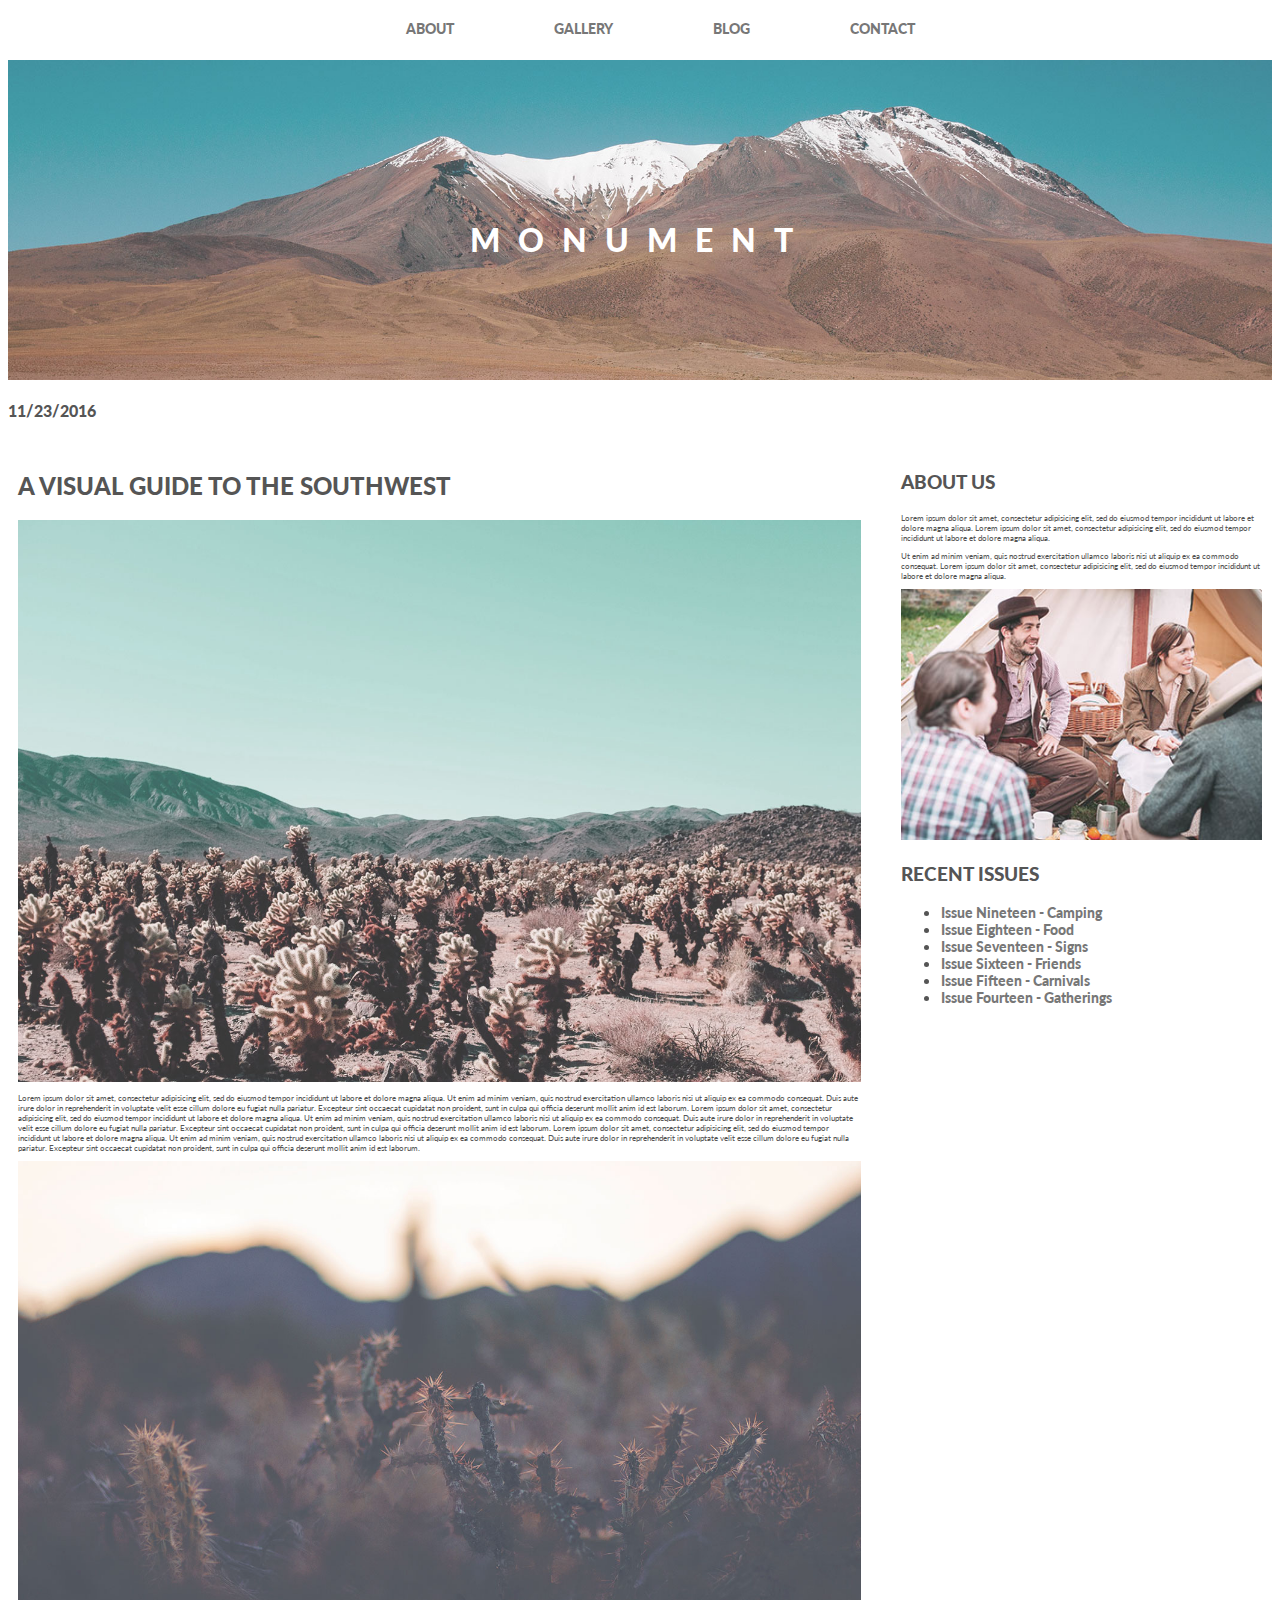
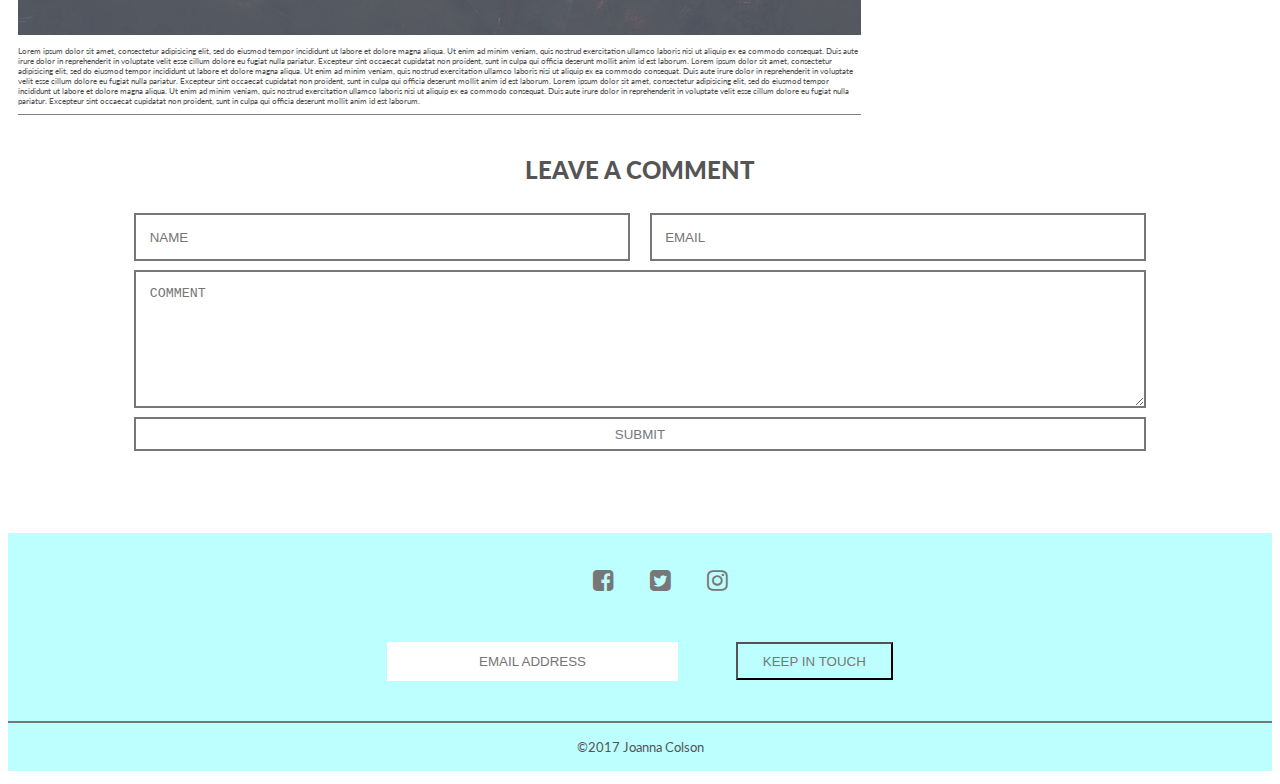
==== pt-3/solution/blog.html @ cf4cccff "completed forms, media query wip" ====
<!doctype html>
<html lang="zxx">

<head>
    <meta charset="utf-8">
    <meta name="description" content="The Monument Lifestyle Magazine Blog">
    <meta name="viewport" content="width=device-width, initial-scale=1">
    <title>MonLifeMag Blog</title>
    <link href="https://fonts.googleapis.com/css?family=Lato" rel="stylesheet">
    <link rel="stylesheet" href="css/style.css">
    <link rel="stylesheet" href="font-awesome-4.7.0/css/font-awesome.min.css">
</head>

<body>
    <nav class="">
        <ul>
            <li>
                <a href="#about">About</a></li>
            <li>
                <a href="#gallery">Gallery</a></li>
            <li>
                <a href="#blog">Blog</a></li>
            <li>
                <a href="#contact">Contact</a></li>
        </ul>
    </nav>
    <header>
        <h1>Monument</h1>
    </header>
    <h4 id="blog">11/23/2016</h4>
    <div class="flexbox-container">
        <main class="column1">
            <article>
                <h2>A Visual Guide to the Southwest</h2>
                <img src="images/blog_1.jpg" alt="General view of the Southwest desert">
                <p>Lorem ipsum dolor sit amet, consectetur adipisicing elit, sed do eiusmod tempor incididunt ut labore et dolore magna aliqua. Ut enim ad minim veniam, quis nostrud exercitation ullamco laboris nisi ut aliquip ex ea commodo consequat. Duis aute irure dolor in reprehenderit in voluptate velit esse cillum dolore eu fugiat nulla pariatur. Excepteur sint occaecat cupidatat non proident, sunt in culpa qui officia deserunt mollit anim id est laborum. Lorem ipsum dolor sit amet, consectetur adipisicing elit, sed do eiusmod tempor incididunt ut labore et dolore magna aliqua. Ut enim ad minim veniam, quis nostrud exercitation ullamco laboris nisi ut aliquip ex ea commodo consequat. Duis aute irure dolor in reprehenderit in voluptate velit esse cillum dolore eu fugiat nulla pariatur. Excepteur sint occaecat cupidatat non proident, sunt in culpa qui officia deserunt mollit anim id est laborum. Lorem ipsum dolor sit amet, consectetur adipisicing elit, sed do eiusmod tempor incididunt ut labore et dolore magna aliqua. Ut enim ad minim veniam, quis nostrud exercitation ullamco laboris nisi ut aliquip ex ea commodo consequat. Duis aute irure dolor in reprehenderit in voluptate velit esse cillum dolore eu fugiat nulla pariatur. Excepteur sint occaecat cupidatat non proident, sunt in culpa qui officia deserunt mollit anim id est laborum.</p>
                <img src="images/blog_2.jpg" alt="View of cactus at sunset">
                <p>Lorem ipsum dolor sit amet, consectetur adipisicing elit, sed do eiusmod tempor incididunt ut labore et dolore magna aliqua. Ut enim ad minim veniam, quis nostrud exercitation ullamco laboris nisi ut aliquip ex ea commodo consequat. Duis aute irure dolor in reprehenderit in voluptate velit esse cillum dolore eu fugiat nulla pariatur. Excepteur sint occaecat cupidatat non proident, sunt in culpa qui officia deserunt mollit anim id est laborum. Lorem ipsum dolor sit amet, consectetur adipisicing elit, sed do eiusmod tempor incididunt ut labore et dolore magna aliqua. Ut enim ad minim veniam, quis nostrud exercitation ullamco laboris nisi ut aliquip ex ea commodo consequat. Duis aute irure dolor in reprehenderit in voluptate velit esse cillum dolore eu fugiat nulla pariatur. Excepteur sint occaecat cupidatat non proident, sunt in culpa qui officia deserunt mollit anim id est laborum. Lorem ipsum dolor sit amet, consectetur adipisicing elit, sed do eiusmod tempor incididunt ut labore et dolore magna aliqua. Ut enim ad minim veniam, quis nostrud exercitation ullamco laboris nisi ut aliquip ex ea commodo consequat. Duis aute irure dolor in reprehenderit in voluptate velit esse cillum dolore eu fugiat nulla pariatur. Excepteur sint occaecat cupidatat non proident, sunt in culpa qui officia deserunt mollit anim id est laborum.</p>
            </article>
        </main>
        <aside class="column2">
            <section>
                <h3 id="about">About Us</h3>
                <p>Lorem ipsum dolor sit amet, consectetur adipisicing elit, sed do eiusmod tempor incididunt ut labore et dolore magna aliqua. Lorem ipsum dolor sit amet, consectetur adipisicing elit, sed do eiusmod tempor incididunt ut labore et dolore magna aliqua.</p>
                <p>Ut enim ad minim veniam, quis nostrud exercitation ullamco laboris nisi ut aliquip ex ea commodo consequat. Lorem ipsum dolor sit amet, consectetur adipisicing elit, sed do eiusmod tempor incididunt ut labore et dolore magna aliqua.</p>
                <img src="images/about.jpg" alt="Monument members relaxing in camp">
            </section>
            <section>
                <h3 id="gallery">Recent Issues</h3>
                <ul>
                    <li><a href="#">Issue Nineteen - Camping</a></li>
                    <li><a href="#">Issue Eighteen - Food</a></li>
                    <li><a href="#">Issue Seventeen - Signs</a></li>
                    <li><a href="#">Issue Sixteen - Friends</a></li>
                    <li><a href="#">Issue Fifteen - Carnivals</a></li>
                    <li><a href="#">Issue Fourteen - Gatherings</a></li>
                </ul>
            </section>
        </aside>
    </div>
    <form class="commentform">
        <h2>LEAVE A COMMENT</h2>
        <div>
            <input class="name" type="text" name="name" placeholder="NAME">
            <input class="email" type="email" name="email" placeholder="EMAIL">
        </div>
        <div>
            <textarea class="comment" name="comment" placeholder="COMMENT"></textarea>
        </div>
        <div>
            <input class="submit" type="submit" name="submit" value="SUBMIT">
        </div>
    </form>
    <footer>
        <nav id="contact" class="">
            <ul>
                <li><a href="https://www.facebook.com"><i class="fa fa-facebook-square"></i></a></li>
                <li><a href="https://twitter.com/"><i class="fa fa-twitter-square"></i></a></li>
                <li><a href="https://www.instagram.com"><i class="fa fa-instagram"></i></a></li>
            </ul>
        </nav>
        <div>
            <form>
                <input id="email" type="text" name="email" placeholder="EMAIL ADDRESS">
                <input id="button" type="button" name="emailButton" value="KEEP IN TOUCH">
            </form>
        </div>
        <p id="copyright">&copy;2017 Joanna Colson</p>
    </footer>
    <!-- <script src="js/main.js"></script> -->
</body>

</html>
---- pt-3/solution/css/style.css ----
body {
    font-family: 'Lato', sans-serif;
    color: #555;
}

header {
    background-image: url("../images/blog_header_bg.jpg");
    background-repeat: no-repeat;
    background-position: center center;
    background-size: cover;
    background-color: tan;
    height: 20em;
    color: white;
}

nav ul {
    list-style: none;
    text-align: center;
}

nav ul li {
    display: inline-block;
    margin: .1em 3em;
}

nav ul li a {
    text-transform: uppercase;
    text-decoration: none;
    color: #777;
    font-size: .9em;
    font-weight: 900;
}

h1 {
    text-align: center;
    text-transform: uppercase;
    font-weight: 900;
    letter-spacing: .5625em;
    padding-top: 5em;
}

h4 {
    font-size: 1em;
    font-weight: 900;
}

h2 {
    text-transform: uppercase;
    font-size: 1.5em;
    font-weight: 900;
}

article {
    border-bottom: 1px solid gray;
    margin-bottom: .625em;
}

article img {
    max-width: 100%;
}

p {
    font-size: .5em;
}

section h3 {
    text-transform: uppercase;
    font-size: 1.2em;
    font-weight: 900;
}

section img {
    max-width: 100%;
}

section ul li {
    line-height: 1em;
}

section ul li a {
    text-decoration: none;
    color: #777;
    font-size: .9em;
    font-weight: 900;
}

footer {
    background-color: #BDFFFF;
}

footer nav ul {
    list-style: none;
    text-align: center;
}

footer nav ul li {
    display: inline-block;
    margin: 2em 1em;
}

footer nav ul li a {
    text-transform: uppercase;
    text-decoration: none;
    color: #777;
    font-size: 1.5em;
    font-weight: 900;
}

footer p {
    text-align: center;
    padding: 1.25em;
    border-top: 2px solid #777;
    font-size: .8em;
}

.flexbox-container {
    display: -ms-flex;
    display: -webkit-flex;
    display: flex;
}

.column1 {
    width: 70%;
    padding: .625em;
    margin-right: 1.25em;
}

.column2 {
    width: 30%;
    padding: .625em;
}

footer div {
    margin: 0 auto 2.5em auto;
    width: 40%;
}

#email {
    float: left;
    border: 0;
    color: #777;
    padding: .9em;
    width: 20em;
    margin: 0 0 3em 0;
    text-align: center;
}

#button {
    float: right;
    background-color: transparent;
    color: #777;
    padding: .7em 1.875em;
    margin: 0 0 3em 0;
    text-align: center;
    -webkit-transition: color 2s;
    transition: color 2s;
    -webkit-transition: background-color 2s;
    transition: background-color 2s;
}

#button:hover {
    color: white;
    background-color: #777;
}

#copyright {
    clear: both;
}

.commentform {
    /*border: 2px solid magenta;*/
    width: 80%;
    margin: 0 auto;
}

.commentform h2 {
    text-align: center;
}

.name {
    float: left;
    color: #777;
    padding: .4em 1em;
    margin: .7em 0;
    width: 46%;
    height: 2.5em;
    border: 2px solid #777;
}

.email {
    float: right;
    color: #777;
    padding: .4em 1em;
    margin: .7em 0;
    width: 46%;
    height: 2.5em;
    border: 2px solid #777;
}

.comment {
    color: #777;
    padding: 1em;
    width: 97%;
    height: 8em;
    border: 2px solid #777;
}

.submit {
    color: #777;
    background-color: transparent;
    padding: .3em;
    margin: .5em 0 5em 0;
    width: 100%;
    height: 2.5em;
    border: 2px solid #777;
}

@media (max-width: 560px) {
    body {
        background-color: yellow;
    }
    .column1 {
        width: 100%
    }
    .column2 {
        display: none;
    }
}
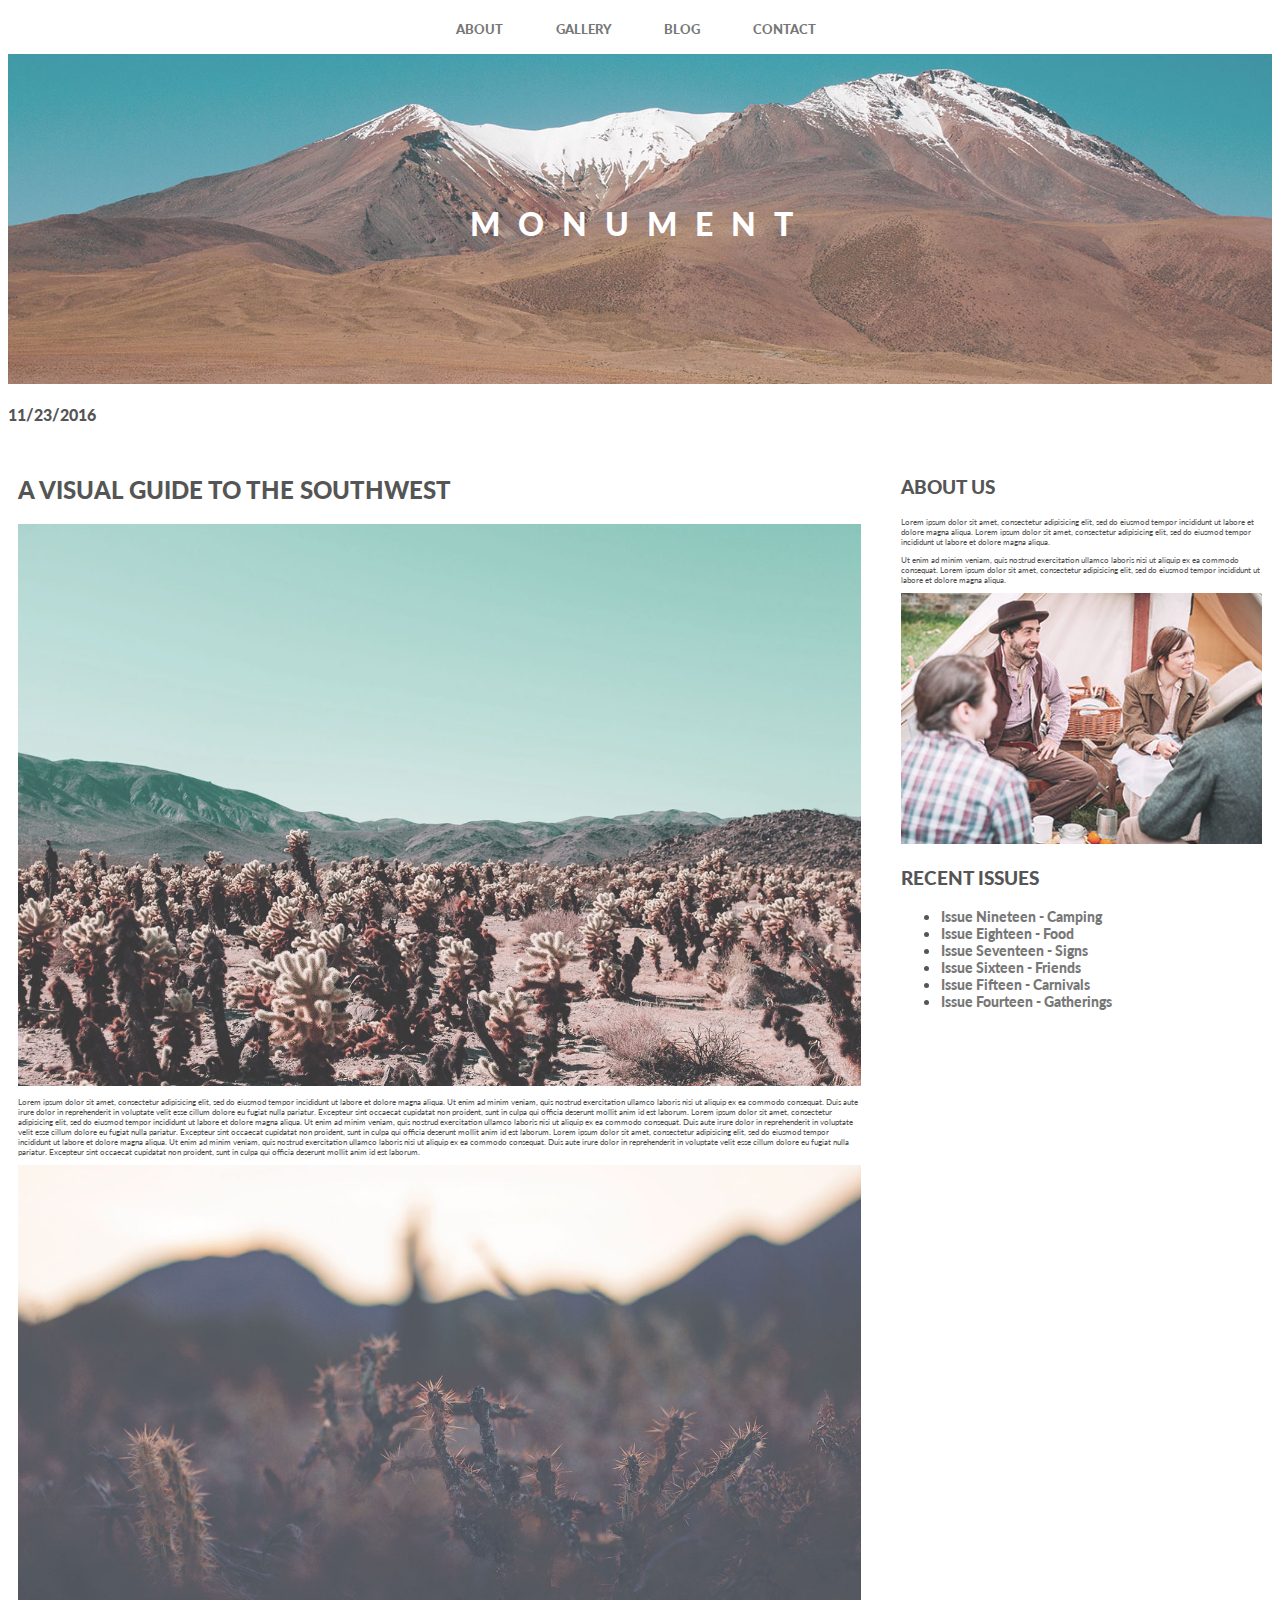
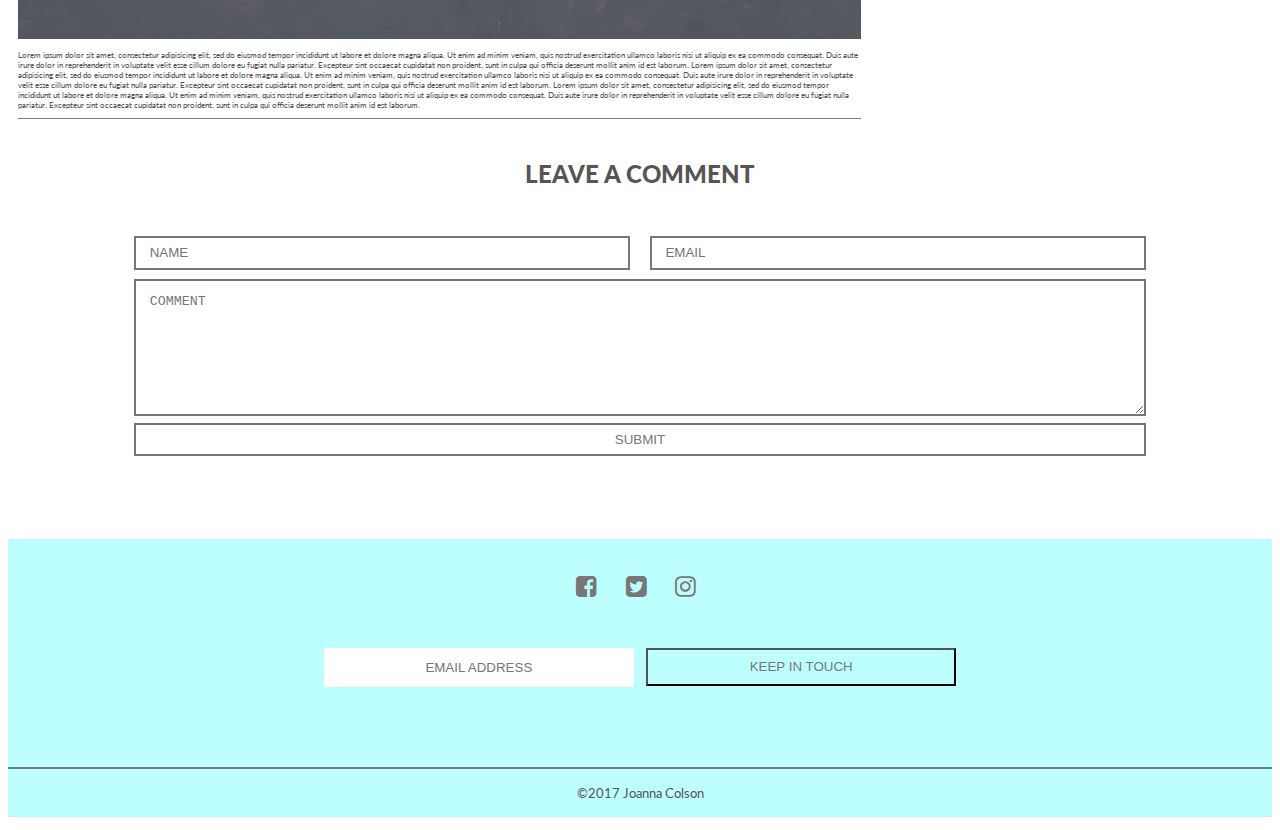
==== commit 52f89b29: "finished Part 3 work" ====
--- a/pt-3/solution/blog.html
+++ b/pt-3/solution/blog.html
@@ -12,19 +12,20 @@
 </head>
 
 <body>
-    <nav class="">
-        <ul>
-            <li>
-                <a href="#about">About</a></li>
-            <li>
-                <a href="#gallery">Gallery</a></li>
-            <li>
-                <a href="#blog">Blog</a></li>
-            <li>
-                <a href="#contact">Contact</a></li>
-        </ul>
-    </nav>
     <header>
+        <nav class="">
+            <a class="hamburger" href="#"><i class="fa fa-bars"></i></a>
+            <ul class="navbar">
+                <li>
+                    <a href="#about">About</a></li>
+                <li>
+                    <a href="#gallery">Gallery</a></li>
+                <li>
+                    <a href="#blog">Blog</a></li>
+                <li>
+                    <a href="#contact">Contact</a></li>
+            </ul>
+        </nav>
         <h1>Monument</h1>
     </header>
     <h4 id="blog">11/23/2016</h4>
@@ -58,18 +59,12 @@
             </section>
         </aside>
     </div>
-    <form class="commentform">
-        <h2>LEAVE A COMMENT</h2>
-        <div>
-            <input class="name" type="text" name="name" placeholder="NAME">
-            <input class="email" type="email" name="email" placeholder="EMAIL">
-        </div>
-        <div>
-            <textarea class="comment" name="comment" placeholder="COMMENT"></textarea>
-        </div>
-        <div>
-            <input class="submit" type="submit" name="submit" value="SUBMIT">
-        </div>
+    <form class="comment-form">
+        <h2 class="center col-2-2">LEAVE A COMMENT</h2>
+        <input class="name col-1-2" type="text" name="name" placeholder="NAME">
+        <input class="email col-1-2" type="email" name="email" placeholder="EMAIL">
+        <textarea class="comment col-2-2" name="comment" placeholder="COMMENT"></textarea>
+        <input class="submit col-2-2" type="submit" name="submit" value="SUBMIT">
     </form>
     <footer>
         <nav id="contact" class="">
@@ -80,9 +75,9 @@
             </ul>
         </nav>
         <div>
-            <form>
-                <input id="email" type="text" name="email" placeholder="EMAIL ADDRESS">
-                <input id="button" type="button" name="emailButton" value="KEEP IN TOUCH">
+            <form class="keep-in-touch-form">
+                <input class="email-address col-1-2" type="text" name="email" placeholder="EMAIL ADDRESS">
+                <input class="button col-1-2" type="button" name="emailButton" value="KEEP IN TOUCH">
             </form>
         </div>
         <p id="copyright">&copy;2017 Joanna Colson</p>
--- a/pt-3/solution/css/style.css
+++ b/pt-3/solution/css/style.css
@@ -1,4 +1,5 @@
 body {
+    background-color: white;
     font-family: 'Lato', sans-serif;
     color: #555;
 }
@@ -9,8 +10,20 @@
     background-position: center center;
     background-size: cover;
     background-color: tan;
-    height: 20em;
+    height: 23em;
     color: white;
+}
+
+.hamburger {
+    display: none;
+    color: white;
+    padding: 1em;
+    font-size: 1.5em;
+}
+
+.navbar {
+    background-color: white;
+    padding-bottom: 1em;
 }
 
 nav ul {
@@ -20,14 +33,17 @@
 
 nav ul li {
     display: inline-block;
-    margin: .1em 3em;
+    margin: .1em 2%;
+    -ms-transform: translate(-1.5em, 0);
+    -webkit-transform: translate(-1.5em, 0);
+    transform: translate(-1.5em, 0);
 }
 
 nav ul li a {
     text-transform: uppercase;
     text-decoration: none;
     color: #777;
-    font-size: .9em;
+    font-size: .8em;
     font-weight: 900;
 }
 
@@ -36,7 +52,7 @@
     text-transform: uppercase;
     font-weight: 900;
     letter-spacing: .5625em;
-    padding-top: 5em;
+    padding-top: 4em;
 }
 
 h4 {
@@ -95,7 +111,10 @@
 
 footer nav ul li {
     display: inline-block;
-    margin: 2em 1em;
+    margin: 2em 1%;
+    -ms-transform: translate(-1.5em, 0);
+    -webkit-transform: translate(-1.5em, 0);
+    transform: translate(-1.5em, 0);
 }
 
 footer nav ul li a {
@@ -132,21 +151,18 @@
 
 footer div {
     margin: 0 auto 2.5em auto;
-    width: 40%;
-}
-
-#email {
-    float: left;
+    width: 50%;
+}
+
+.email-address {
     border: 0;
     color: #777;
     padding: .9em;
-    width: 20em;
     margin: 0 0 3em 0;
     text-align: center;
 }
 
-#button {
-    float: right;
+.button {
     background-color: transparent;
     color: #777;
     padding: .7em 1.875em;
@@ -158,7 +174,7 @@
     transition: background-color 2s;
 }
 
-#button:hover {
+.button:hover {
     color: white;
     background-color: #777;
 }
@@ -167,32 +183,32 @@
     clear: both;
 }
 
-.commentform {
+.comment-form {
     /*border: 2px solid magenta;*/
     width: 80%;
     margin: 0 auto;
 }
 
-.commentform h2 {
+form h2 {
+    margin-bottom: 2em;
+}
+
+.center {
     text-align: center;
 }
 
 .name {
-    float: left;
     color: #777;
     padding: .4em 1em;
-    margin: .7em 0;
-    width: 46%;
+    margin: 0 0 .7em;
     height: 2.5em;
     border: 2px solid #777;
 }
 
 .email {
-    float: right;
     color: #777;
     padding: .4em 1em;
-    margin: .7em 0;
-    width: 46%;
+    margin: 0 0 .7em;
     height: 2.5em;
     border: 2px solid #777;
 }
@@ -200,7 +216,6 @@
 .comment {
     color: #777;
     padding: 1em;
-    width: 97%;
     height: 8em;
     border: 2px solid #777;
 }
@@ -210,19 +225,68 @@
     background-color: transparent;
     padding: .3em;
     margin: .5em 0 5em 0;
+    height: 2.5em;
+    border: 2px solid #777;
+}
+
+.comment-form,
+.keep-in-touch-form {
+    display: -ms-flex;
+    display: -webkit-flex;
+    display: flex;
+    flex-direction: row;
+    justify-content: space-between;
+    flex-wrap: wrap;
+    align-items: flex-start;
+    align-content: flex -start;
+}
+
+.col-1-2 {
+    width: 49%;
+    box-sizing: border-box;
+}
+
+.col-2-2 {
     width: 100%;
-    height: 2.5em;
-    border: 2px solid #777;
 }
 
 @media (max-width: 560px) {
     body {
-        background-color: yellow;
+        background-color: white;
+    }
+    .hamburger {
+        display: block;
+    }
+    .navbar {
+        display: none;
+    }
+    h1 {
+        padding-top: 3em;
     }
     .column1 {
-        width: 100%
+        width: 100%;
+        margin: 0 1.25em;
     }
     .column2 {
         display: none;
     }
-}
+    p {
+        font-size: .8em;
+        line-height: 1.5em;
+    }
+    .col-1-2 {
+        width: 100%;
+    }
+    footer nav ul li {
+        margin: 2em 3%;
+    }
+    .email-address {
+        margin: 0 0 1em 0;
+    }
+    .button {
+        margin: 0 0 1em 0;
+    }
+    footer div {
+        width: 70%;
+    }
+}
